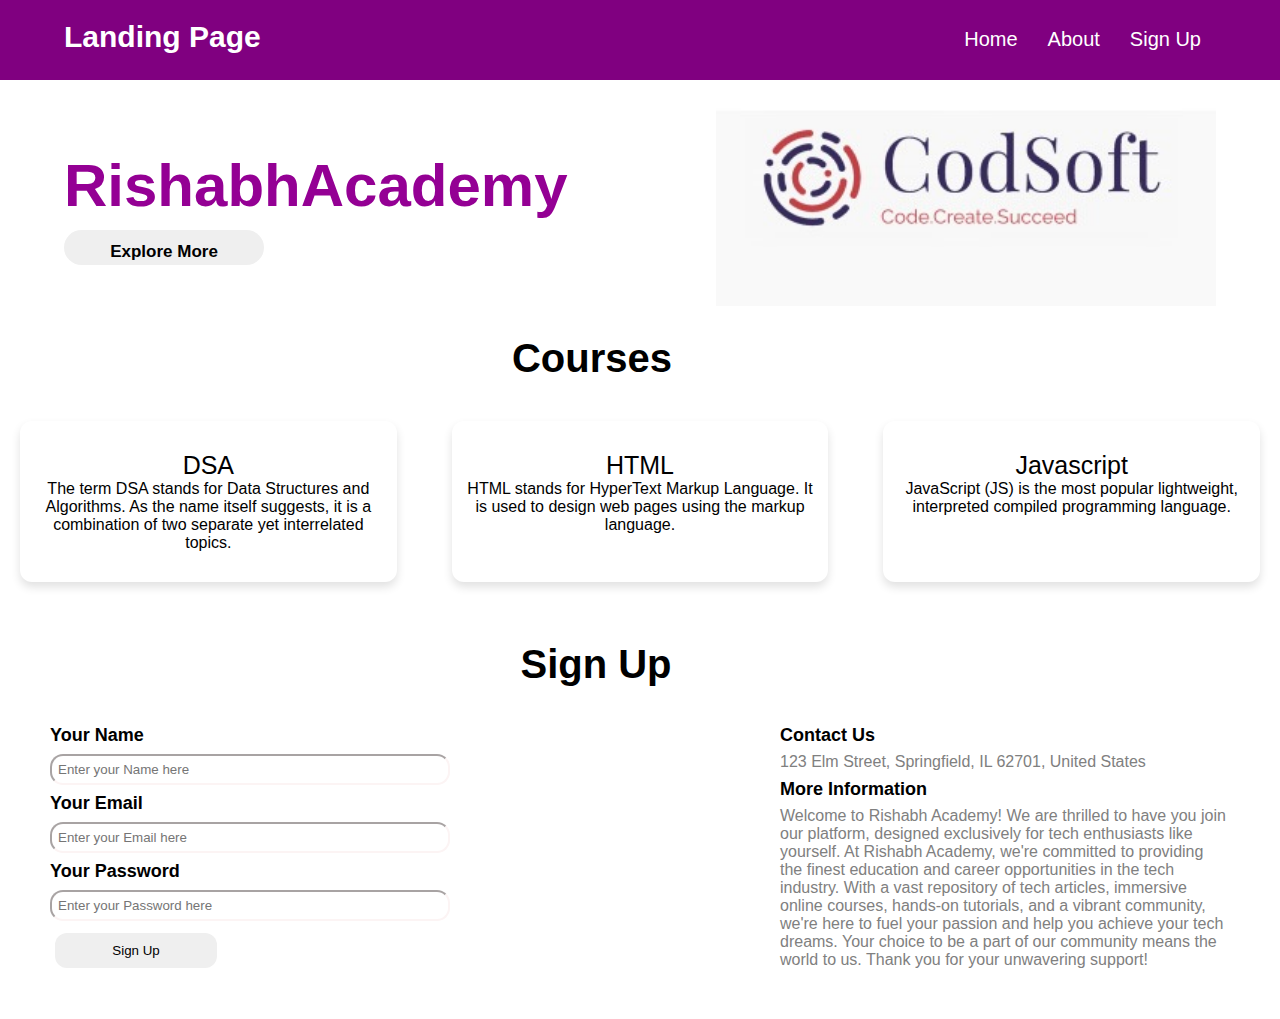
==== Landing Page/index.html @ d69e5753 "done" ====
<!DOCTYPE html> 
<html lang="en"> 

<head> 
	<meta charset="UTF-8"> 
	<meta http-equiv="X-UA-Compatible" content="IE=edge"> 
	<meta name="viewport" content= 
		"width=device-width, initial-scale=1.0"> 
	<link rel="stylesheet" href="index.css"> 
	<title>Landing Page</title> 
</head> 




<body> 
	<nav> 
		<div class="heading">Landing Page</div> 
		<span class="sideMenuButton"
			onclick="openNavbar()"> 
			 
		</span> 

		<div class="navbar"> 
			<ul> 
				<li><a href="#Home">Home</a></li> 
				<li><a href="#">About</a></li> 
				<li><a href="#">Sign Up</a></li> 
			</ul> 
		</div> 
	</nav> 

	<!-- Side navigation bar for 
		responsive website -->
	<div class="sideNavigationBar"
		id="sideNavigationBar"> 
		<a href="#" class="closeButton"
			onclick="closeNavbar()"> 
			 
		</a> 
		<a href="#">Home</a> 
		<a href="#">About</a> 
		<a href="#">Sign Up</a> 
	</div> 

	<!-- Content -->
	<div class="line" id="Home"> 
		<div class="side1"> 
			<h1>RishabhAcademy</h1> 
			
			<button> 
				<a href= "#"> 
					Explore More 
				</a> 
			</button> 
		</div> 
		<div class="side2"> 
			<img src= 
"codsoft.jpeg"
				width="500"> 
		</div> 
	</div> 

	<section class="about" id="My Projects"> 
		<div class="content"> 
			<div class="title"> 
				<span>Courses</span> 
			</div> 
			<div class="boxes"> 
				<div class="box"> 
					<div class="topic"> 
						<a href="" target="_blank"> 
							DSA 
						</a> 
					</div> 
					<p> 
						The term DSA stands for Data 
						Structures and Algorithms. As 
						the name itself suggests, it 
						is a combination of two 
						separate yet interrelated 
						topics. 
					</p> 
				</div> 
				<div class="box"> 

					<div class="topic"> 
						<a href="" target="_blank"> 
							HTML 
						</a> 
					</div> 
					<p> 
						HTML stands for HyperText 
						Markup Language. It is used 
						to design web pages using 
						the markup language. 
					</p> 
				</div> 

				<div class="box"> 
					<div class="topic"> 
						<a href="" target="_blank"> 
							Javascript 
						</a> 
					</div> 
					<p> 
						JavaScript (JS) is the most 
						popular lightweight, interpreted 
						compiled programming language. 
					</p> 
				</div> 
			</div> 
		</div> 
	</section> 

	<section class="contact" id="contact"> 
		<div class="content"> 
			<div class="title"><span>Sign Up</span></div> 
			<div class="contactMenu"> 
				<div class="input1"> 
					<div class="label1">Your Name</div> 
					<div class="input2"> 
						<input type="text"
							placeholder="Enter your Name here"> 
					</div> 
					<div class="label1"> 
						<label>Your Email</label> 
					</div> 
					<div class="input2"> 
						<input type="text"
							placeholder="Enter your Email here"> 
					</div> 
					<div class="label1"> 
						<label>Your Password</label> 
					</div> 
					<div class="input2"> 
						<input type="text"
							placeholder="Enter your Password here"> 
					</div> 
					<div class="button"> 
						<button>Sign Up</button> 
					</div> 
				</div> 
				<div class="input3"> 
					<div class="rightside1"> 
						<div class="title1"> 
							<span> 
								Contact Us 
							</span> 
						</div> 
						<div class="content1"> 
							123 Elm Street,
Springfield, IL 62701,
United States
						</div> 
						<div class="title1"> 
							<span>More Information</span> 
						</div> 
						<div class="content1"> 
							Welcome to Rishabh Academy! We are thrilled to have you join our platform, designed exclusively for tech enthusiasts like yourself. At Rishabh Academy, we're committed to providing the finest education and career opportunities in the tech industry. With a vast repository of tech articles, immersive online courses, hands-on tutorials, and a vibrant community, we're here to fuel your passion and help you achieve your tech dreams. Your choice to be a part of our community means the world to us. Thank you for your unwavering support! 
						</div> 
					</div> 
				</div> 
			</div> 
		</div> 
	</section> 
	<script src="index.js"></script> 
</body> 

</html>
---- Landing Page/index.css ----
* { 
	padding: 0; 
	margin: 0; 
	box-sizing: border-box; 
} 

body { 
	background-color: white; 
	color: black; 
	font-family: "Fira Sans", sans-serif; 
	background-color: white; 
} 

nav { 
	width: 100%; 
	height: 80px; 
	display: flex; 
	justify-content: space-between; 
	padding: 20px 5%; 
	background-color: #800080; 
} 

nav .heading { 
	font-size: 30px; 
	font-weight: 700; 
	color: white; 
} 

nav ul { 
	display: flex; 
	list-style: none; 
} 

nav ul li { 
	padding: 8px 15px; 
	border-radius: 10px; 
	transition: 0.2s ease-in; 
} 

nav ul li a { 
	color: black; 
	font-size: 20px; 
	font-weight: 500; 
	text-decoration: none; 
	color: white; 
} 

nav ul li:hover { 
	background-color: rgb(0, 0, 0); 
} 

nav ul li a:hover { 
	color: white; 
} 

nav .sideMenuButton { 
	font-size: 30px; 
	font-weight: bolder; 
	cursor: pointer; 
	display: none; 
} 

/* responsive navbar css */
@media screen and (max-width: 600px) { 
	nav .sideMenuButton { 
		display: flex; 
	} 

	nav .navbar { 
		display: none; 
	} 

	.sideNavigationBar { 
		display: block !important; 
	} 
} 

.sideNavigationBar { 
	height: 100%; 
	position: fixed; 
	top: 0; 
	right: 0%; 
	background-color: #800080; 
	overflow-x: hidden; 
	transition: 0.3s ease-in; 
	padding-top: 60px; 
	display: none; 
} 

.sideNavigationBar a { 
	padding: 8px 8px 8px 40px; 
	display: block; 
	font-size: 25px; 
	font-weight: 500; 
	color: #d1d1d1; 
	transition: 0.3s; 
	text-decoration: none; 
} 

.sideNavigationBar a button { 
	padding: 10px 20px; 
	border-radius: 10px; 
	color: #800080; 
	font-size: 16px; 
	border-style: none; 
	font-weight: 700; 
} 

.sideNavigationBar a:hover { 
	color: white; 
} 

.sideNavigationBar .closeButton { 
	position: absolute; 
	top: 10px; 
	right: 25px; 
	font-size: 20px; 
	margin-left: 50px; 
} 

.line { 
	display: flex; 
	justify-content: space-between; 
	align-items: center; 
	margin: 2% 5%; 
} 

.line .side1 { 
	padding-right: 50px; 
} 

.side1 h1 { 
	font-size: 60px; 
	margin-bottom: 10px; 
	color: rgb(148, 0, 148); 
} 

.side1 button { 
	width: 200px; 
	padding: 12px 20px; 
	border-radius: 20px; 
	border-style: none; 
	color: rgb(113, 113, 113); 
	font-size: 17px; 
	font-weight: 600; 
} 

a { 
	text-decoration: none; 
	color: black; 
} 

/* Header content responsive */
@media screen and (max-width: 980px) { 
	.side2 img { 
		width: 350px; 
	} 

	.side1 h1 { 
		font-size: 40px; 
	} 

	.side1 p { 
		font-size: 17px; 
	} 

	.line { 
		margin-top: 80px; 
	} 
} 

@media screen and (max-width: 600px) { 
	.side1 h1 { 
		font-size: 35px; 
	} 

	.line { 
		flex-direction: column; 
	} 

	.line .side1 { 
		padding: 30px; 
	} 
} 

/* section */

section .topic a { 
	font-size: 25px; 
	font-weight: 500; 
	margin-bottom: 10px; 
} 

.about .boxes { 
	display: flex; 
	flex-wrap: wrap; 
	justify-content: space-between; 
} 

.about .boxes .box { 
	margin: 10px 20px; 
	max-width: calc(100% / 3 - 50px); 
	text-align: center; 
	border-radius: 12px; 
	padding: 30px 10px; 
	box-shadow: 0 5px 10px rgba(0, 0, 0, 0.12); 
	cursor: default; 
} 

/* Contact Page */

.contact { 
	padding: 20px; 
} 

.contact .content { 
	margin: 0 auto; 
	padding: 30px 0; 
} 

.content .title { 
	width: 80%; 
	text-align: center; 
	font-weight: bolder; 
	font-size: 40px; 
} 

.title { 
	margin-bottom: 30px; 
	margin-left: 80px; 
} 

.contactMenu { 
	display: flex; 
	justify-content: space-evenly; 
} 

.input2 { 
	margin-top: 10; 
} 

.label1 { 
	font-size: 18px; 
	margin-top: 8px; 
	margin-bottom: 8px; 
	font-weight: bolder; 
} 

.contactMenu .input1 input { 
	border-radius: 13px; 
	padding: 6px; 
} 

.input2 input { 
	border-color: rgb(252, 244, 244); 
	width: 400px; 
} 

.button { 
	margin-top: 12px; 
	margin-left: 5px; 
} 

.button button { 
	width: 162px; 
	height: 35px; 
	border-radius: 12px; 
	border-color: transparent; 
} 

.button button:hover { 
	background-color: #800080; 
} 

button { 
	width: 162px; 
	height: 35px; 
	border-radius: 12px; 
	border-color: transparent; 
} 

button:hover { 
	background-color: #800080; 
} 

.rightside1 { 
	display: flex; 
	flex-direction: column; 
	margin-left: 300px; 
} 

.title1 { 
	font-size: 18px; 
	margin-top: 8px; 
	margin-bottom: 5px; 
	font-weight: bolder; 
} 

.content1 { 
	width: 450px; 
	margin-top: 2px; 
	color: grey; 
} 

/* Footer */
footer { 
	background: var(--primary-color); 
	padding: 15px 0; 
	text-align: center; 
	font-family: "Poppins", sans-serif; 
} 

footer .footer span { 
	font-size: 17px; 
	font-weight: 400; 
	color: var(--white-color); 
} 

footer .footer span a { 
	font-weight: 500; 
	color: var(--white-color); 
} 

footer .footer span a:hover { 
	text-decoration: underline; 
} 

@media screen and (max-width: 1060px) { 
	.contactMenu { 
		flex-direction: column; 
		align-items: center; 
	} 

	.rightside1 { 
		display: flex; 
		flex-direction: column; 
		margin-left: 0px; 
	} 

	.content1 { 
		width: 100%; 
		margin-top: 2px; 
		color: grey; 
	} 

	.side2 img { 
		width: 95%; 
		height: 90%; 
	} 
} 

@media screen and (max-width: 600px) { 
	.side2 img { 
		width: 100%; 
	} 

	section .topic a { 
		font-size: 20px; 
	} 

	section .topic p { 
		font-size: 5px; 
	} 

	.about .boxes { 
		display: flex; 
		flex-direction: column; 
		align-items: center; 
	} 

	.about .boxes .box { 
		max-width: 70%; 
	} 
}
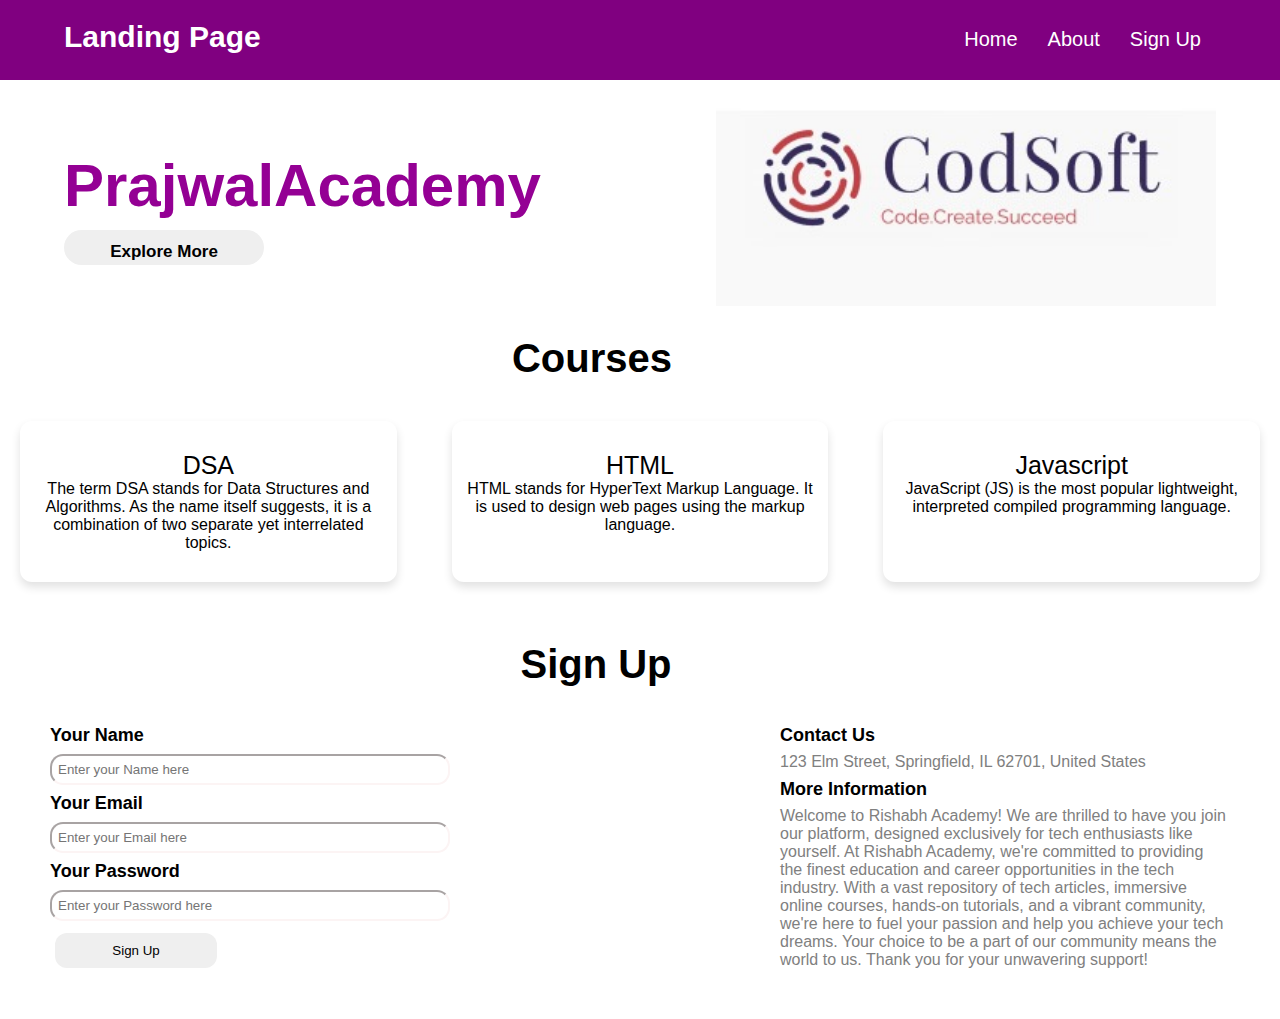
==== commit fca9d03a: "done" ====
--- a/Landing Page/index.html
+++ b/Landing Page/index.html
@@ -8,11 +8,7 @@
 		"width=device-width, initial-scale=1.0"> 
 	<link rel="stylesheet" href="index.css"> 
 	<title>Landing Page</title> 
-</head> 
-
-
-
-
+</head>
 <body> 
 	<nav> 
 		<div class="heading">Landing Page</div> 
@@ -46,7 +42,7 @@
 	<!-- Content -->
 	<div class="line" id="Home"> 
 		<div class="side1"> 
-			<h1>RishabhAcademy</h1> 
+			<h1>PrajwalAcademy</h1> 
 			
 			<button> 
 				<a href= "#"> 
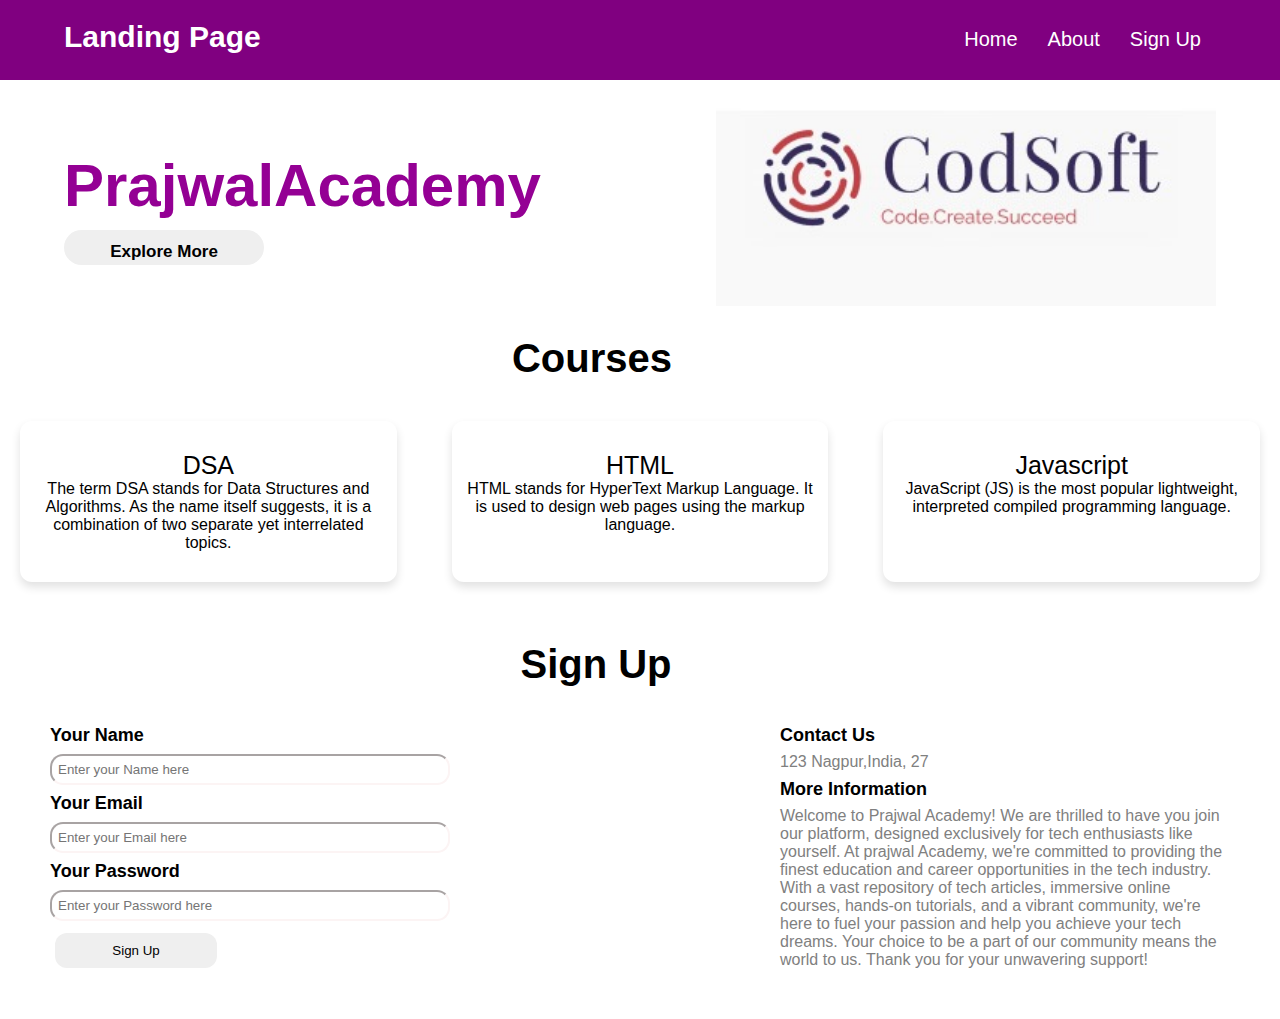
==== commit f81e016b: "push" ====
--- a/Landing Page/index.html
+++ b/Landing Page/index.html
@@ -145,15 +145,13 @@
 							</span> 
 						</div> 
 						<div class="content1"> 
-							123 Elm Street,
-Springfield, IL 62701,
-United States
+							123  Nagpur,India, 27
 						</div> 
 						<div class="title1"> 
 							<span>More Information</span> 
 						</div> 
 						<div class="content1"> 
-							Welcome to Rishabh Academy! We are thrilled to have you join our platform, designed exclusively for tech enthusiasts like yourself. At Rishabh Academy, we're committed to providing the finest education and career opportunities in the tech industry. With a vast repository of tech articles, immersive online courses, hands-on tutorials, and a vibrant community, we're here to fuel your passion and help you achieve your tech dreams. Your choice to be a part of our community means the world to us. Thank you for your unwavering support! 
+							Welcome to Prajwal Academy! We are thrilled to have you join our platform, designed exclusively for tech enthusiasts like yourself. At prajwal Academy, we're committed to providing the finest education and career opportunities in the tech industry. With a vast repository of tech articles, immersive online courses, hands-on tutorials, and a vibrant community, we're here to fuel your passion and help you achieve your tech dreams. Your choice to be a part of our community means the world to us. Thank you for your unwavering support! 
 						</div> 
 					</div> 
 				</div> 
